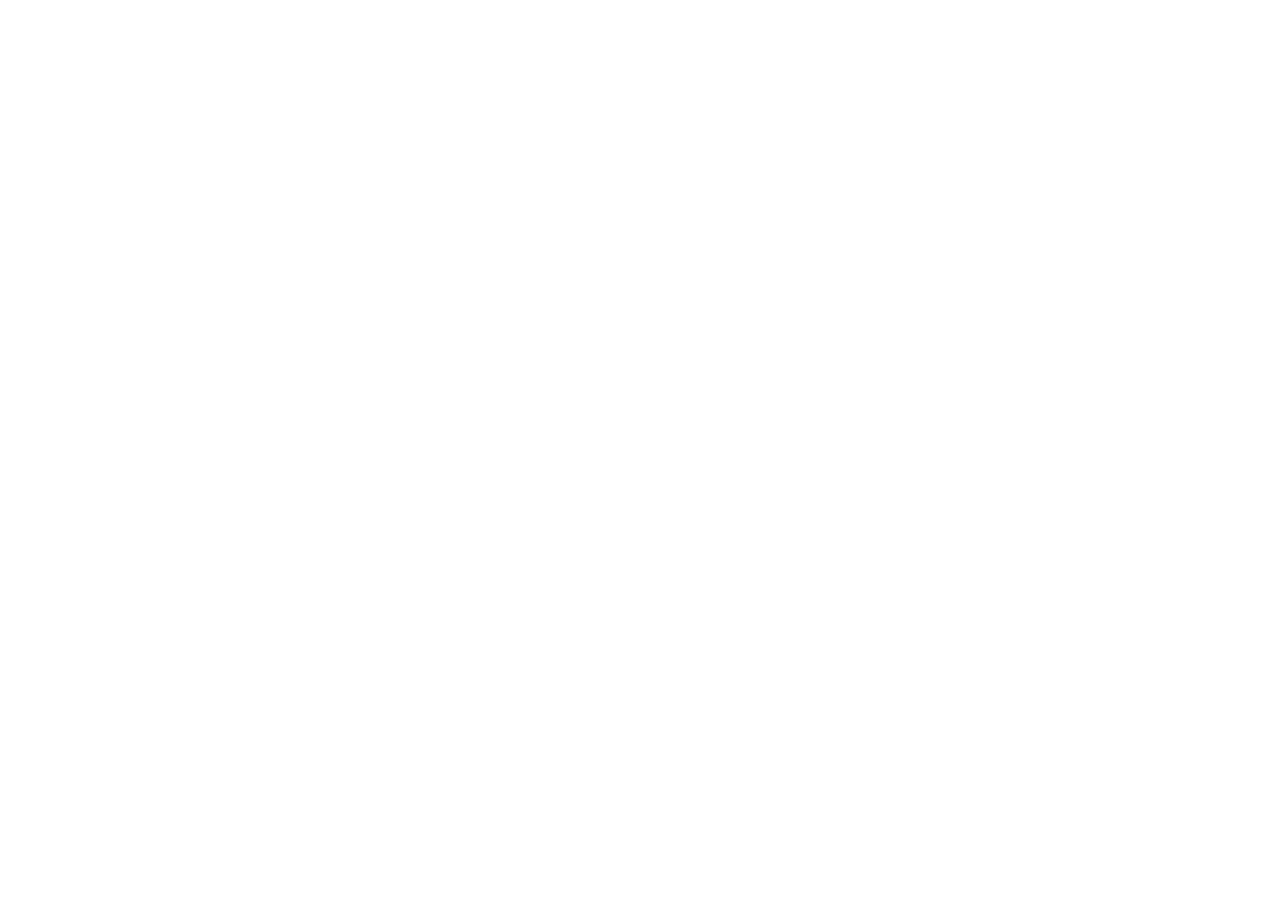
==== about.html @ b37a4f0d "code base setup" ====
<!DOCTYPE html>
<html lang="en">
<head>
    <meta charset="UTF-8">
    <meta name="viewport" content="width=device-width, initial-scale=1.0">
    <title>Document</title>
</head>
<body>
    
</body>
</html>
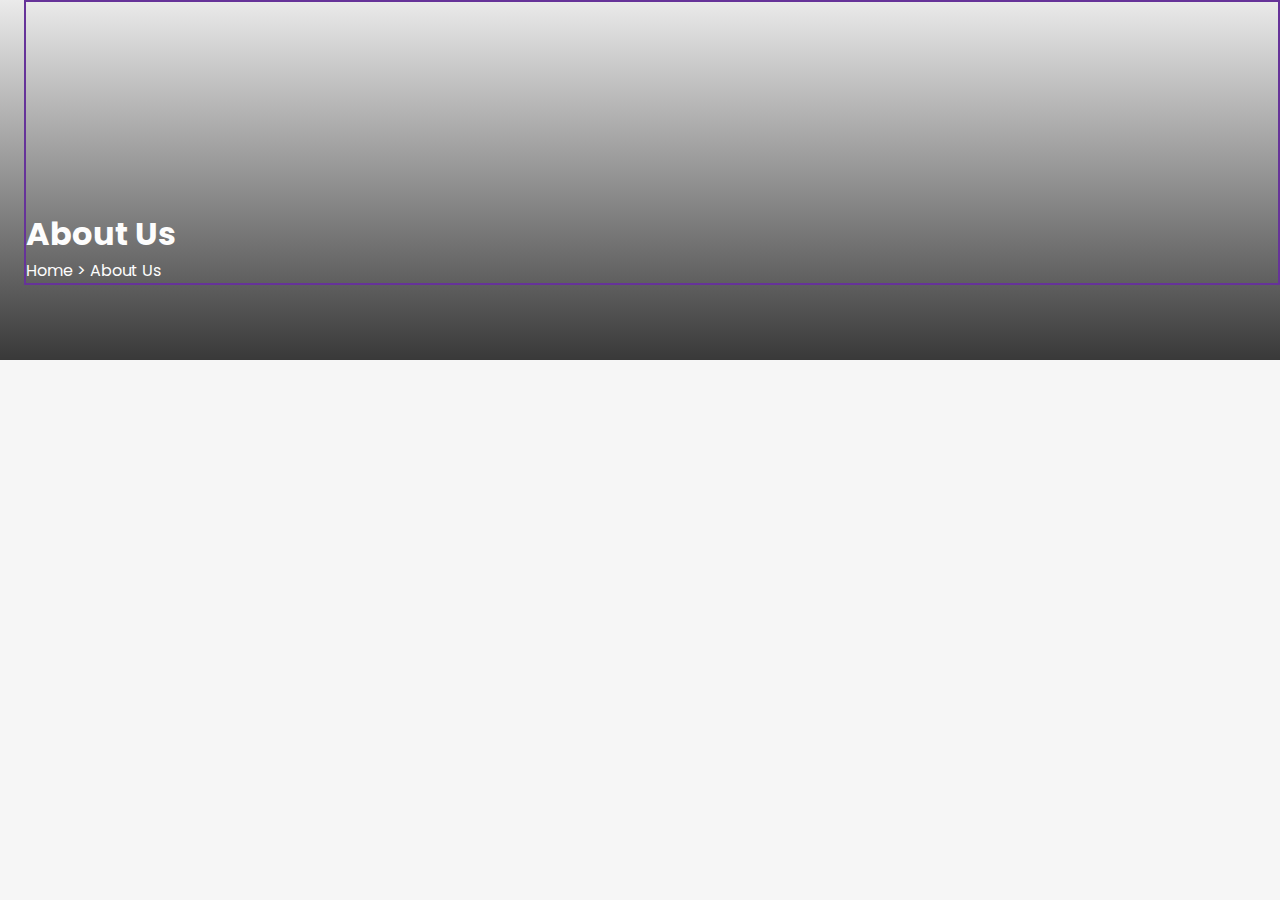
==== commit 3304ccdc: "feat: Add hero image" ====
--- a/about.html
+++ b/about.html
@@ -1,11 +1,23 @@
 <!DOCTYPE html>
 <html lang="en">
-<head>
-    <meta charset="UTF-8">
-    <meta name="viewport" content="width=device-width, initial-scale=1.0">
+  <head>
+    <meta charset="UTF-8" />
+    <meta name="viewport" content="width=device-width, initial-scale=1.0" />
+    <link rel="stylesheet" href="./assets/styles/about.css" />
     <title>Document</title>
-</head>
-<body>
-    
-</body>
-</html>+  </head>
+  <body>
+    <section>
+      <div class="about-hero">
+        <div class="about-hero-container">
+          <div class="about-hero-content">
+            <div class="hero-text">
+              <h1>About Us</h1>
+              <p>Home > About Us</p>
+            </div>
+          </div>
+        </div>
+      </div>
+    </section>
+  </body>
+</html>
--- a/assets/styles/about.css
+++ b/assets/styles/about.css
@@ -0,0 +1,29 @@
+@import url(./theme.css);
+
+* {
+  padding: 0;
+  margin: 0;
+}
+
+.about-hero-container img {
+    position: relative;
+  width: 100%;
+  z-index: 9999;
+  top: 0;
+  left: 0;
+}
+
+.about-hero-content {
+    background-image: linear-gradient(to bottom, rgba(107, 104, 104, 0.082), rgba(0, 0, 0, 0.767)), 
+      url('../images/gallery/about-hero.jpg');
+    background-size: cover;
+    width: 100%;
+    height: 40vh;
+}
+
+.hero-text {
+    color: var(--primary-color);
+    padding-top: 13rem;
+    margin-left: 1.5rem;
+    border: 2px solid rebeccapurple;
+}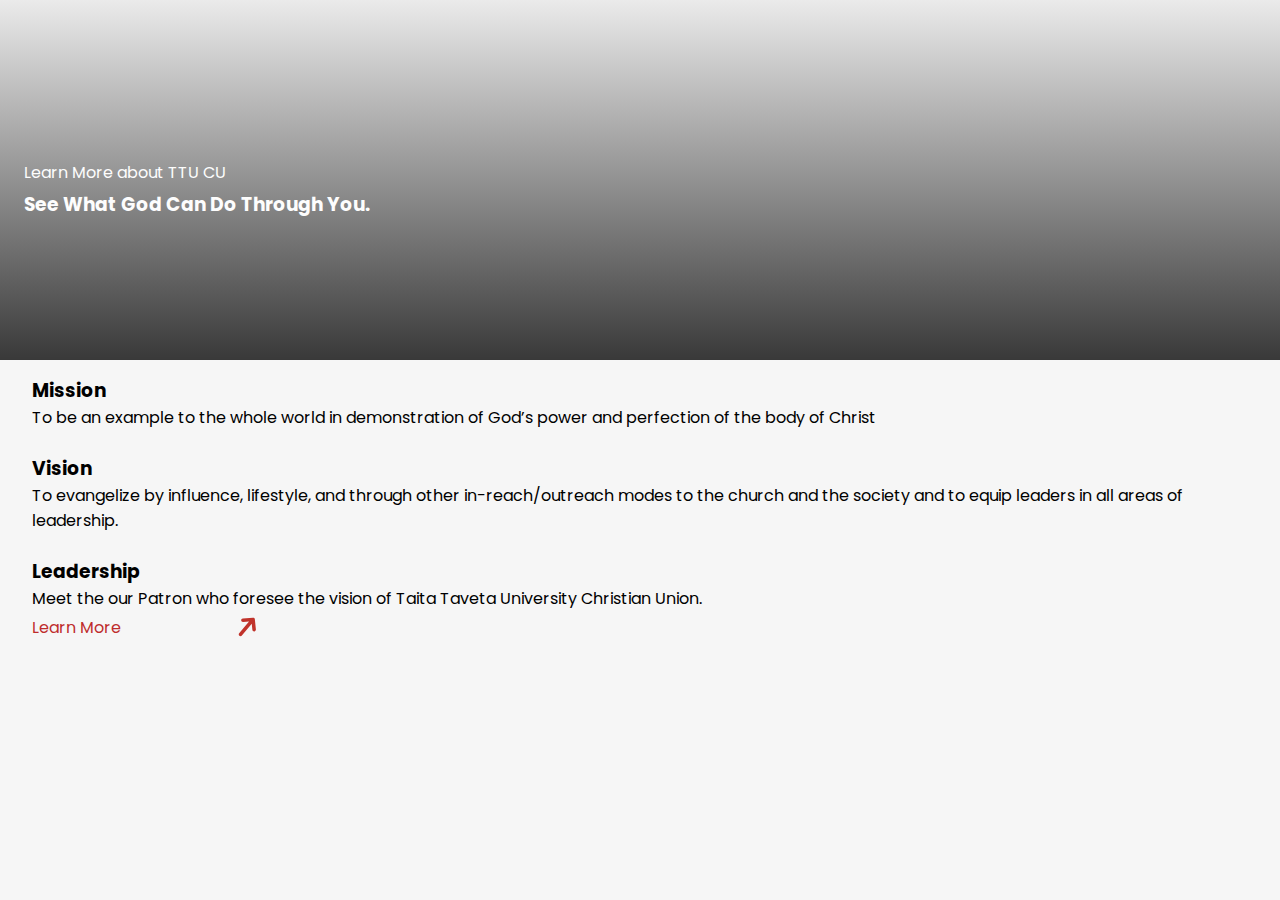
==== commit 36f5932d: "About mobile" ====
--- a/about.html
+++ b/about.html
@@ -12,10 +12,43 @@
         <div class="about-hero-container">
           <div class="about-hero-content">
             <div class="hero-text">
-              <h1>About Us</h1>
-              <p>Home > About Us</p>
+              <p>Learn More about TTU CU</p>
+              <h3>See what God can do through you.</h3>
             </div>
           </div>
+        </div>
+      </div>
+
+      <div class="goals">
+        <div goals-card>
+            <h3>Mission</h3>
+            <div class="context">
+                <p>To be an example to the whole world in 
+                    demonstration of God’s power and perfection of the body of Christ</p>
+            </div>
+        </div>
+        <div goals-card>
+            <h3>Vision</h3>
+            <div class="context">
+                <p>To evangelize by influence, lifestyle, and through other in-reach/outreach modes to the church and the society and to equip
+                     leaders in all areas of leadership.</p>
+            </div>
+        </div>
+        <div goals-card>
+            <h3>Leadership</h3>
+            <div class="context">
+                <p>Meet the our Patron who foresee the vision of Taita Taveta University Christian Union.</p>
+            </div>
+            <div class="readmore">
+                <a class="more-btn" href="http://">
+                  Learn More
+                  <img
+                    src="./assets/images/icons/icons8-down.svg"
+                    alt=""
+                    srcset=""
+                  />
+                </a>
+              </div>
         </div>
       </div>
     </section>
--- a/assets/styles/about.css
+++ b/assets/styles/about.css
@@ -23,7 +23,21 @@
 
 .hero-text {
     color: var(--primary-color);
-    padding-top: 13rem;
+    padding-top: 10rem;
     margin-left: 1.5rem;
-    border: 2px solid rebeccapurple;
+    font-size: 1rem;
+    display: flex;
+    flex-direction: column;
+    gap: 0.3rem;
+}
+
+.hero-text h3 {
+    text-transform: capitalize;
+}
+
+.goals {
+    display: flex;
+    flex-direction: column;
+    gap: 1.5rem;
+    margin: 1rem 2rem;
 }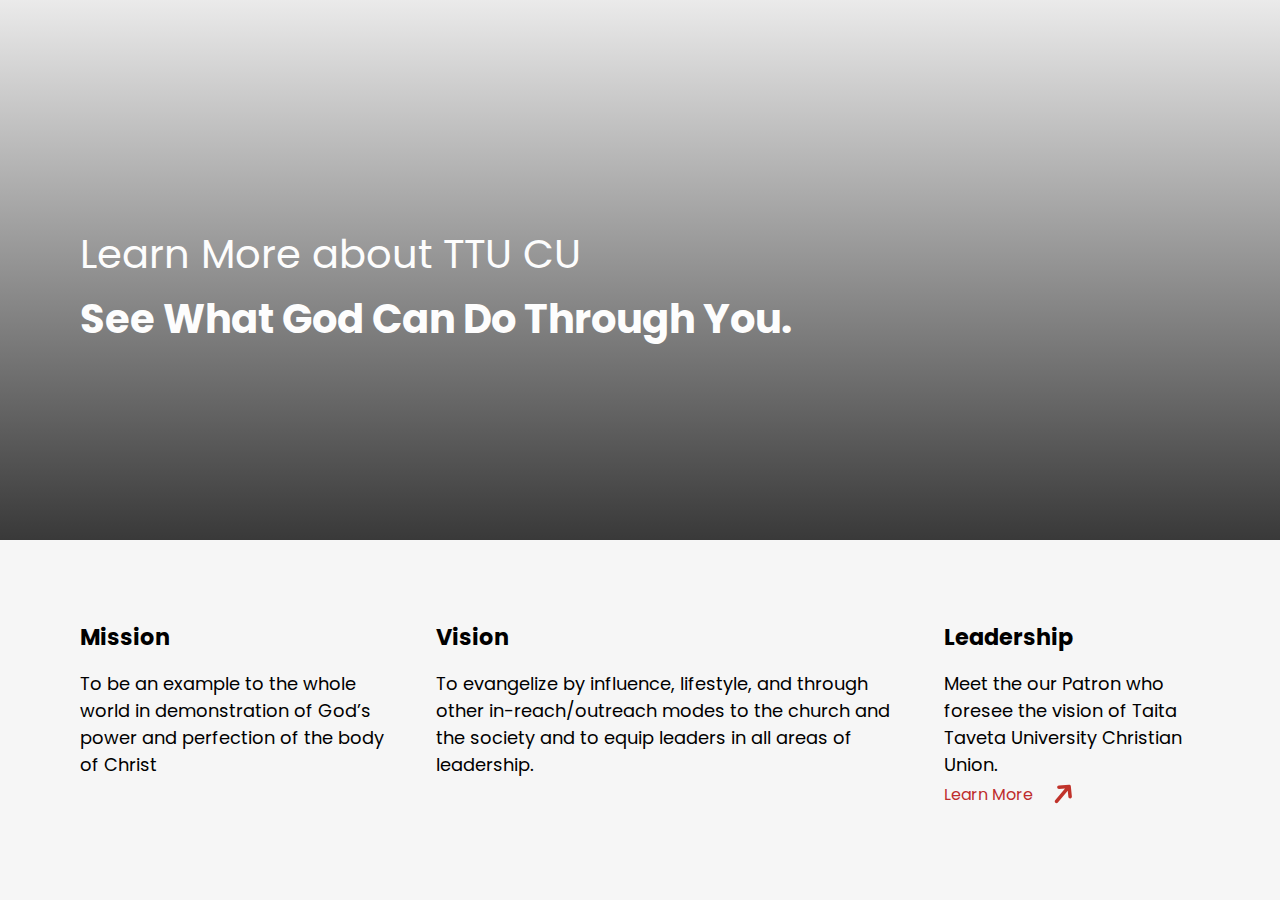
==== commit ad0599c2: "Merge pull request #21 from TTU-CU-Dev/pre-dev" ====
--- a/about.html
+++ b/about.html
@@ -20,21 +20,21 @@
       </div>
 
       <div class="goals">
-        <div goals-card>
+        <div class="goals-card">
             <h3>Mission</h3>
             <div class="context">
                 <p>To be an example to the whole world in 
                     demonstration of God’s power and perfection of the body of Christ</p>
             </div>
         </div>
-        <div goals-card>
+        <div class="goals-card">
             <h3>Vision</h3>
             <div class="context">
                 <p>To evangelize by influence, lifestyle, and through other in-reach/outreach modes to the church and the society and to equip
                      leaders in all areas of leadership.</p>
             </div>
         </div>
-        <div goals-card>
+        <div class="goals-card">
             <h3>Leadership</h3>
             <div class="context">
                 <p>Meet the our Patron who foresee the vision of Taita Taveta University Christian Union.</p>
--- a/assets/styles/about.css
+++ b/assets/styles/about.css
@@ -5,15 +5,7 @@
   margin: 0;
 }
 
-.about-hero-container img {
-    position: relative;
-  width: 100%;
-  z-index: 9999;
-  top: 0;
-  left: 0;
-}
-
-.about-hero-content {
+.about-hero {
     background-image: linear-gradient(to bottom, rgba(107, 104, 104, 0.082), rgba(0, 0, 0, 0.767)), 
       url('../images/gallery/about-hero.jpg');
     background-size: cover;
@@ -23,7 +15,7 @@
 
 .hero-text {
     color: var(--primary-color);
-    padding-top: 10rem;
+    padding-top: calc(+10rem);
     margin-left: 1.5rem;
     font-size: 1rem;
     display: flex;
@@ -39,5 +31,42 @@
     display: flex;
     flex-direction: column;
     gap: 1.5rem;
-    margin: 1rem 2rem;
+    margin: 2rem 2rem;
+}
+
+
+/* desktop version */
+@media (min-width: 768px) {
+  .goals {
+    flex-direction: row;
+    margin: 5rem;
+    gap: 2rem;
+  }
+
+  .hero-text {
+    margin-left: 5rem;
+    padding-top: 14rem;
+    position: absolute;
+  }
+
+  .hero-text >* {
+    font-size: calc(+2.5rem);
+  }
+  
+
+  .about-hero {
+    /* background-size: 80% 80%; */
+    height: 60vh;
+    background-repeat: no-repeat;
+    overflow: auto;
+  }
+
+  .goals-card p{
+    font-size: calc(+1.12rem);
+  }
+
+  .goals-card h3 {
+    font-size: calc(+1.4rem);
+    margin-bottom: 1rem;
+  }
 }